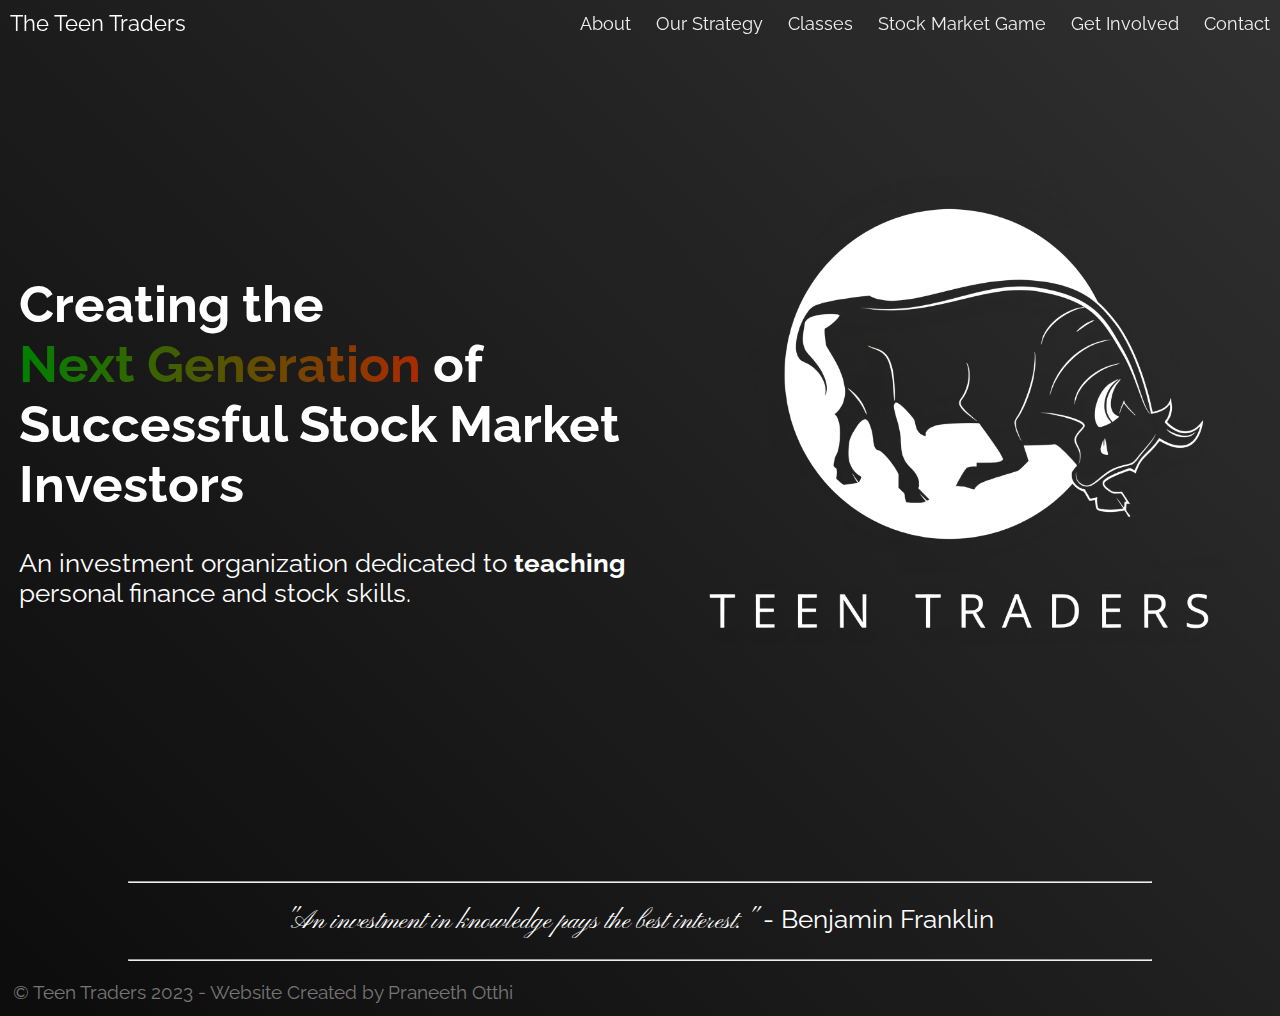
==== screw_this/index.html @ 45da1c67 "Changing some info" ====
<!DOCTYPE html>
<html lang="en">
  <head>
    <meta charset="UTF-8" />
    <meta name="viewport" content="width=device-width, initial-scale=1.0" />
    <title>The Teen Traders</title>
    <meta
      name="description"
      content="Nonprofit with free online business /
    personal finance classes | Inspiring future business leaders throughout
    Pittsburgh"
    />
    <link rel="icon" type="image/x-icon" href="./assets/favicon.ico" />

    <link rel="stylesheet" href="./styles.css" />
  </head>
  <body>
    <div class="nav">
      <input type="checkbox" id="nav-check" />
      <div class="nav-header">
        <div class="nav-title">The Teen Traders</div>
      </div>
      <div class="nav-btn">
        <label for="nav-check">
          <span></span>
          <span></span>
          <span></span>
        </label>
      </div>

      <div class="nav-links">
        <a href="#about" target="_blank">About</a>
        <a href="#strategy" target="_blank">Our Strategy</a>
        <a href="#classes" target="_blank">Classes</a>
        <a href="#game" target="_blank">Stock Market Game</a>
        <a href="#game" target="_blank">Get Involved</a>
        <a href="#contact" target="_blank">Contact</a>
      </div>
    </div>

    <div class="firstContainer twoWay">
      <div class="leftMessage">
        <h1 class="fadeInClass">
          Creating the
          <span>Next Generation</span>
          of Successful Stock Market Investors
        </h1>
        <p class="fadeInClass">
          An investment organization dedicated to
          <strong>teaching</strong> personal finance and stock skills.
        </p>
      </div>
      <img
        src="./assets/logo.png"
        alt="Teen Traders Logo"
        class="fadeInClass"
      />
    </div>

    <hr />

    <div class="quote">
      <div class="fadeInClass">
        <span
          >"An investment in knowledge pays the best interest. "</span
        >
        - Benjamin Franklin
      </div>
    </div>

    <hr />

    <footer>© Teen Traders 2023 - Website Created by Praneeth Otthi</footer>
  </body>
</html>
---- screw_this/styles.css ----
/* Raleway */
@import url("https://fonts.googleapis.com/css2?family=Raleway&display=swap");

/* Pinyon */
@import url("https://fonts.googleapis.com/css2?family=Pinyon+Script&display=swap");
* {
  box-sizing: border-box;
}

body {
  margin: 0px;
  font-family: "Raleway", sans-serif;

  height: 100vh;
  width: 100vw;

  overflow-y: auto;
  overflow-x: hidden;

  background: linear-gradient(45deg, #000000, #444444);
  background-size: 200% 200%;
  animation: 6s gradientShift linear infinite;
}

.nav {
  height: 50px;
  width: 100%;
  position: fixed;

  color: white;
}

.nav > .nav-header {
  display: inline;
}

.nav > .nav-header > .nav-title {
  display: inline-block;
  font-size: 22px;
  color: #fff;
  padding: 10px 10px 10px 10px;
}

.nav > .nav-btn {
  display: none;
}

.nav > .nav-links {
  display: inline;
  float: right;
  font-size: 18px;
}

.nav > .nav-links > a {
  display: inline-block;
  padding: 13px 10px 13px 10px;
  text-decoration: none;
  color: #efefef;
}

.nav > .nav-links > a:hover {
  background-color: rgba(0, 0, 0, 0.3);
}

.nav > #nav-check {
  display: none;
}

@media (max-width: 900px) {
  .nav > .nav-btn {
    display: inline-block;
    position: absolute;
    right: 0px;
    top: 0px;
  }
  .nav > .nav-btn > label {
    display: inline-block;
    width: 50px;
    height: 50px;
    padding: 13px;
  }
  .nav > .nav-btn > label:hover,
  .nav #nav-check:checked ~ .nav-btn > label {
    background-color: rgba(0, 0, 0, 0.3);
  }
  .nav > .nav-btn > label > span {
    display: block;
    width: 25px;
    height: 10px;
    border-top: 2px solid #eee;
  }
  .nav > .nav-links {
    position: absolute;
    display: block;
    width: 100%;
    background-color: #333;
    height: 0px;
    transition: all 0.3s ease-in;
    overflow-y: hidden;
    top: 50px;
    left: 0px;
  }
  .nav > .nav-links > a {
    display: block;
    width: 100%;
  }
  .nav > #nav-check:not(:checked) ~ .nav-links {
    height: 0px;
  }
  .nav > #nav-check:checked ~ .nav-links {
    height: calc(100vh - 50px);
    overflow-y: auto;
  }
}

/* ! Main Body Container Code */
.fadeInClass {
  animation: 1s fadeInBottom ease;
}
hr {
  width: 80%;
}

.firstContainer {
  height: 97%;
  width: 100%;

  /* background: linear-gradient(45deg, #000000, #444444);
  background-size: 200% 200%;
  animation: 6s gradientShift linear infinite; */

  color: white;
}
.twoWay {
  display: flex;
  justify-content: center;
  align-items: center;
  flex-direction: row;
  text-align: left;
}

.twoWay h1 {
  font-size: 4vw;
  padding-left: 3%;
}
.twoWay h1 span {
  background: linear-gradient(to right, green, red);
  -webkit-background-clip: text;
  background-clip: text;
  -webkit-text-fill-color: transparent;
  animation: gradientShift 5s ease infinite; /* Adjust the duration as needed */
  white-space: nowrap;
  background-size: 150% 150%;
}

.twoWay p {
  font-size: 2vw;
  padding-left: 3%;
}

.twoWay img {
  width: 50%;
  height: 50vw;
}

@media (max-width: 650px) {
  .twoWay {
    flex-direction: column; /* Stack divs vertically */
    text-align: center; /* Center the content */

    padding-top: 15vh;
  }

  .twoWay .leftMessage,
  .twoWay img {
    width: 100%; /* Make both divs take up full width when stacked */
    height: 100vw;
  }
}

.quote {
  color: white;

  width: 100%;
  text-align: center;

  font-size: 2vw;

  padding: 1%;

  /* background: linear-gradient(45deg, #000000, #444444);
  background-size: 200% 200%;
  animation: 6s gradientShift linear infinite; */
}
.quote span {
  font-family: "Pinyon Script", cursive;
}

@keyframes gradientShift {
  0% {
    background-position: 0% 50%;
  }
  50% {
    background-position: 100% 50%;
  }
  100% {
    background-position: 0% 50%;
  }
}

@keyframes fadeInBottom {
  from {
    opacity: 0;
    transform: translateY(5vh);
  }
  to {
    opacity: 1;
  }
}

footer {
  color: #777777;
  width: 100%;
  padding-left: 3vw;
  font-size: 1.2rem;

  /* background: linear-gradient(45deg, #000000, #444444);
  background-size: 200% 200%;
  animation: 6s gradientShift linear infinite; */

  padding: 1%;
}
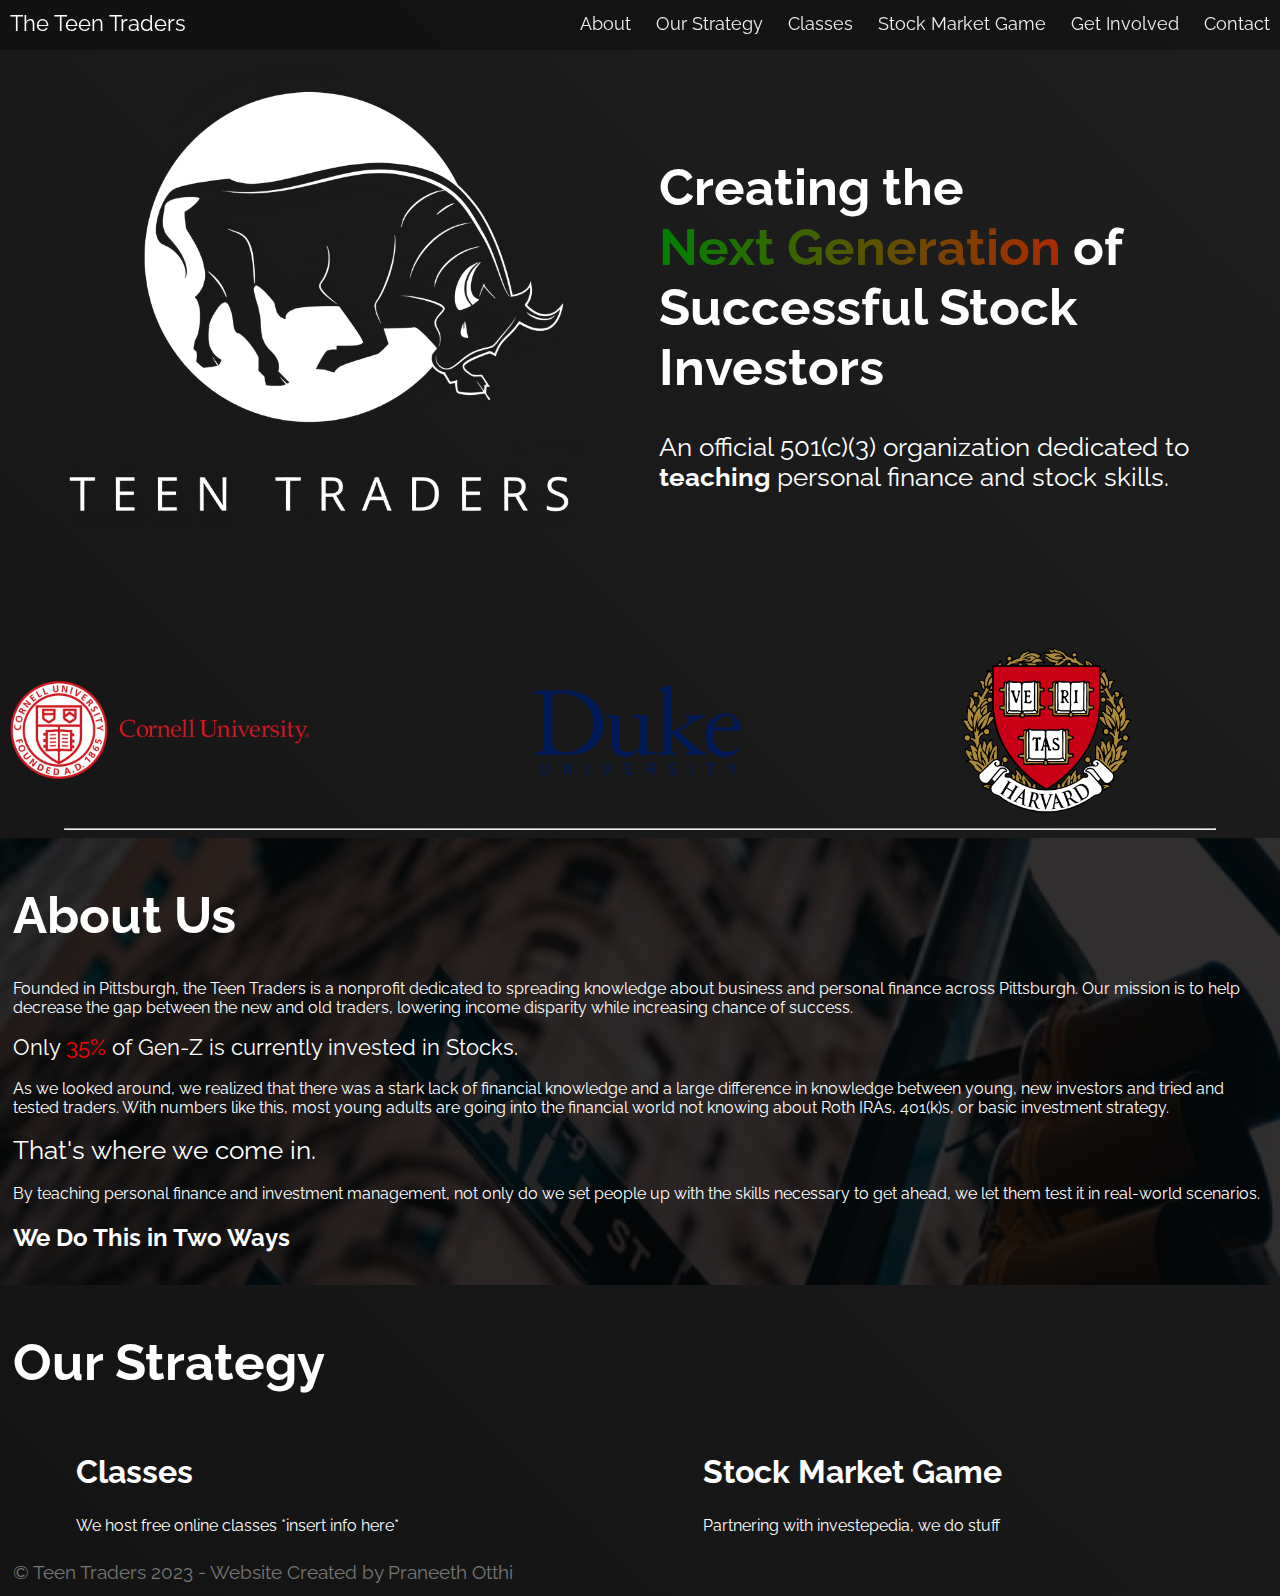
==== commit f311f5c7: "finished slider" ====
--- a/screw_this/index.html
+++ b/screw_this/index.html
@@ -8,7 +8,7 @@
       name="description"
       content="Nonprofit with free online business /
     personal finance classes | Inspiring future business leaders throughout
-    Pittsburgh"
+    Pittbsurgh"
     />
     <link rel="icon" type="image/x-icon" href="./assets/favicon.ico" />
 
@@ -29,47 +29,107 @@
       </div>
 
       <div class="nav-links">
-        <a href="#about" target="_blank">About</a>
-        <a href="#strategy" target="_blank">Our Strategy</a>
-        <a href="#classes" target="_blank">Classes</a>
-        <a href="#game" target="_blank">Stock Market Game</a>
-        <a href="#game" target="_blank">Get Involved</a>
-        <a href="#contact" target="_blank">Contact</a>
+        <a href="#about">About</a>
+        <a href="#strategy">Our Strategy</a>
+        <a href="#classes">Classes</a>
+        <a href="#game">Stock Market Game</a>
+        <a href="#involved">Get Involved</a>
+        <a href="#contact">Contact</a>
       </div>
     </div>
 
     <div class="firstContainer twoWay">
-      <div class="leftMessage">
-        <h1 class="fadeInClass">
-          Creating the
-          <span>Next Generation</span>
-          of Successful Stock Market Investors
-        </h1>
-        <p class="fadeInClass">
-          An investment organization dedicated to
-          <strong>teaching</strong> personal finance and stock skills.
-        </p>
-      </div>
       <img
         src="./assets/logo.png"
         alt="Teen Traders Logo"
         class="fadeInClass"
       />
+      <div class="leftMessage">
+        <h1 class="fadeInClass">
+          Creating the
+          <span>Next Generation</span>
+          of Successful Stock Investors
+        </h1>
+        <p class="fadeInClass">
+          An official 501(c)(3) organization dedicated to
+          <strong>teaching</strong> personal finance and stock skills.
+        </p>
+      </div>
     </div>
 
-    <hr />
 
-    <div class="quote">
-      <div class="fadeInClass">
-        <span
-          >"An investment in knowledge pays the best interest. "</span
-        >
-        - Benjamin Franklin
+
+    <div class="slider">
+      <div class="slide-track">
+        <div class="slide">
+          <img src="assets/colleges/cornell.png" alt=""/>
+        </div>
+        <div class="slide">
+          <img src="assets/colleges/duke.png" alt=""/>
+        </div>
+        <div class="slide">
+          <img src="assets/colleges/harvard.png" alt=""/>
+        </div>
+        <div class="slide">
+          <img src="assets/colleges/mich.webp" alt=""/>
+        </div>
+        <div class="slide">
+          <img src="assets/colleges/NYU.png" alt=""/>
+        </div>
+        <div class="slide">
+          <img src="assets/colleges/upenn.png" alt=""/>
+        </div>
       </div>
     </div>
 
     <hr />
 
+    <div id="about" class="container">
+      <h1>About Us</h1>
+
+      Founded in Pittsburgh, the Teen Traders is a nonprofit dedicated to
+      spreading knowledge about business and personal finance across Pittsburgh.
+      Our mission is to help decrease the gap between the new and old traders,
+      lowering income disparity while increasing chance of success. <br />
+      <div style="height: 2vh"></div>
+      <span style="font-size: 1.7vw"
+        >Only <span style="color: red">35%</span> of Gen-Z is currently invested
+        in Stocks.
+      </span>
+      <div></div>
+      <br />
+      As we looked around, we realized that there was a stark lack of financial
+      knowledge and a large difference in knowledge between young, new investors
+      and tried and tested traders. With numbers like this, most young adults
+      are going into the financial world not knowing about Roth IRAs, 401(k)s,
+      or basic investment strategy.<br />
+      <div style="height: 2vh"></div>
+      <span style="font-size: 2vw">That's where we come in.</span>
+      <div></div>
+      <br />
+      By teaching personal finance and investment management, not only do we set
+      people up with the skills necessary to get ahead, we let them test it in
+      real-world scenarios.
+
+      <h2>We Do This in Two Ways</h1>
+    </div>
+    <div id="strategy" class="container">
+      <h1>Our Strategy</h1>
+      <div class="twoWay">
+        <div class="smallBox" id="classes">
+          <h2>Classes</h2>  
+          We host free online classes *insert info here*
+          <div>
+            
+          </div>
+        </div>
+        <div class="smallBox" id="game">
+          <h2>Stock Market Game</h2>
+          Partnering with investepedia, we do stuff
+        </div>
+      </div>
+    </div>
+
     <footer>© Teen Traders 2023 - Website Created by Praneeth Otthi</footer>
   </body>
 </html>
--- a/screw_this/styles.css
+++ b/screw_this/styles.css
@@ -5,6 +5,13 @@
 @import url("https://fonts.googleapis.com/css2?family=Pinyon+Script&display=swap");
 * {
   box-sizing: border-box;
+  overflow-anchor: none;
+
+  scroll-padding: 7vh;
+}
+
+html {
+  scroll-behavior: smooth;
 }
 
 body {
@@ -17,9 +24,15 @@
   overflow-y: auto;
   overflow-x: hidden;
 
-  background: linear-gradient(45deg, #000000, #444444);
-  background-size: 200% 200%;
-  animation: 6s gradientShift linear infinite;
+  background: linear-gradient(45deg, #080808, #333333);
+  background-size: 500% 500%;
+  animation: 15s gradientShift linear infinite;
+
+  display: flex;
+  flex-direction: column;
+  align-items: center;
+
+  background-color: black;
 }
 
 .nav {
@@ -28,6 +41,8 @@
   position: fixed;
 
   color: white;
+
+  background-color: rgba(0, 0, 0, 0.3);
 }
 
 .nav > .nav-header {
@@ -118,11 +133,11 @@
   animation: 1s fadeInBottom ease;
 }
 hr {
-  width: 80%;
+  width: 90%;
 }
 
 .firstContainer {
-  height: 97%;
+  height: 97% !important;
   width: 100%;
 
   /* background: linear-gradient(45deg, #000000, #444444);
@@ -133,17 +148,17 @@
 }
 .twoWay {
   display: flex;
-  justify-content: center;
+  justify-content: space-between;
   align-items: center;
   flex-direction: row;
   text-align: left;
 }
 
-.twoWay h1 {
+.firstContainer h1 {
   font-size: 4vw;
   padding-left: 3%;
 }
-.twoWay h1 span {
+.firstContainer h1 span {
   background: linear-gradient(to right, green, red);
   -webkit-background-clip: text;
   background-clip: text;
@@ -153,80 +168,144 @@
   background-size: 150% 150%;
 }
 
-.twoWay p {
+.firstContainer p {
   font-size: 2vw;
   padding-left: 3%;
 }
 
-.twoWay img {
+.firstContainer img {
   width: 50%;
   height: 50vw;
+}
+
+@media (max-width: 650px) {
+  .firstContainer {
+    padding-top: 10vh;
+  }
+
+  .firstContainer .leftMessage,
+  .firstContainer img {
+    width: 100%; /* Make both divs take up full width when stacked */
+  }
+}
+
+/* Slider Code */
+.slider {
+  width: 100%;
+  white-space: nowrap;
+}
+
+.slide-track {
+  width: 200vw;
+  display: flex;
+  flex-direction: row;
+  justify-content: space-between;
+  animation: scroll 40s linear infinite; /* Adjust the duration as needed */
+}
+
+.slide {
+  display: flex;
+  justify-content: center;
+  align-items: center;
+
+  width: auto;
+}
+.slide img {
+  height: 20vh;
+}
+
+@keyframes scroll {
+  0% {
+    transform: translateX(50%);
+  }
+  100% {
+    transform: translateX(-100%); /* Adjust slide width as needed */
+  }
+}
+
+.container {
+  display: flex;
+  width: 100%;
+
+  flex-direction: column;
+  color: white;
+
+  border-radius: 1rem;
+
+  padding: 1%;
+}
+
+#about {
+  background-image: linear-gradient(rgba(0, 0, 0, 0.8), rgba(0, 0, 0, 0.8)),
+    url("./assets/pittsburgh.png");
+
+  background-size: cover;
+
+  width: 100%;
+  border-radius: 0;
+
+  font-size: 1rem;
+  white-space: normal;
+  /* font-size: 1.3vw; */
+}
+
+.container h1 {
+  font-size: 4vw;
+}
+
+#strategy .twoWay {
+  justify-content: space-around;
+
+  width: 100%;
+}
+.smallBox h2 {
+  font-size: 2rem;
+  text-align: left;
+}
+.smallBox {
+  width: 40%;
+  margin: 0;
+  padding: 0;
+}
+
+@keyframes gradientShift {
+  0% {
+    background-position: 0% 50%;
+  }
+  50% {
+    background-position: 100% 50%;
+  }
+  100% {
+    background-position: 0% 50%;
+  }
+}
+
+@keyframes fadeInBottom {
+  from {
+    opacity: 0;
+    transform: translateY(10%);
+  }
+  to {
+    opacity: 1;
+  }
 }
 
 @media (max-width: 650px) {
   .twoWay {
     flex-direction: column; /* Stack divs vertically */
     text-align: center; /* Center the content */
-
-    padding-top: 15vh;
-  }
-
-  .twoWay .leftMessage,
-  .twoWay img {
-    width: 100%; /* Make both divs take up full width when stacked */
-    height: 100vw;
-  }
-}
-
-.quote {
-  color: white;
-
-  width: 100%;
-  text-align: center;
-
-  font-size: 2vw;
-
-  padding: 1%;
+  }
+}
+
+footer {
+  color: #777777;
+  width: 100%;
+  padding-left: 3vw;
+  font-size: 1.2rem;
 
   /* background: linear-gradient(45deg, #000000, #444444);
   background-size: 200% 200%;
   animation: 6s gradientShift linear infinite; */
-}
-.quote span {
-  font-family: "Pinyon Script", cursive;
-}
-
-@keyframes gradientShift {
-  0% {
-    background-position: 0% 50%;
-  }
-  50% {
-    background-position: 100% 50%;
-  }
-  100% {
-    background-position: 0% 50%;
-  }
-}
-
-@keyframes fadeInBottom {
-  from {
-    opacity: 0;
-    transform: translateY(5vh);
-  }
-  to {
-    opacity: 1;
-  }
-}
-
-footer {
-  color: #777777;
-  width: 100%;
-  padding-left: 3vw;
-  font-size: 1.2rem;
-
-  /* background: linear-gradient(45deg, #000000, #444444);
-  background-size: 200% 200%;
-  animation: 6s gradientShift linear infinite; */
 
   padding: 1%;
 }
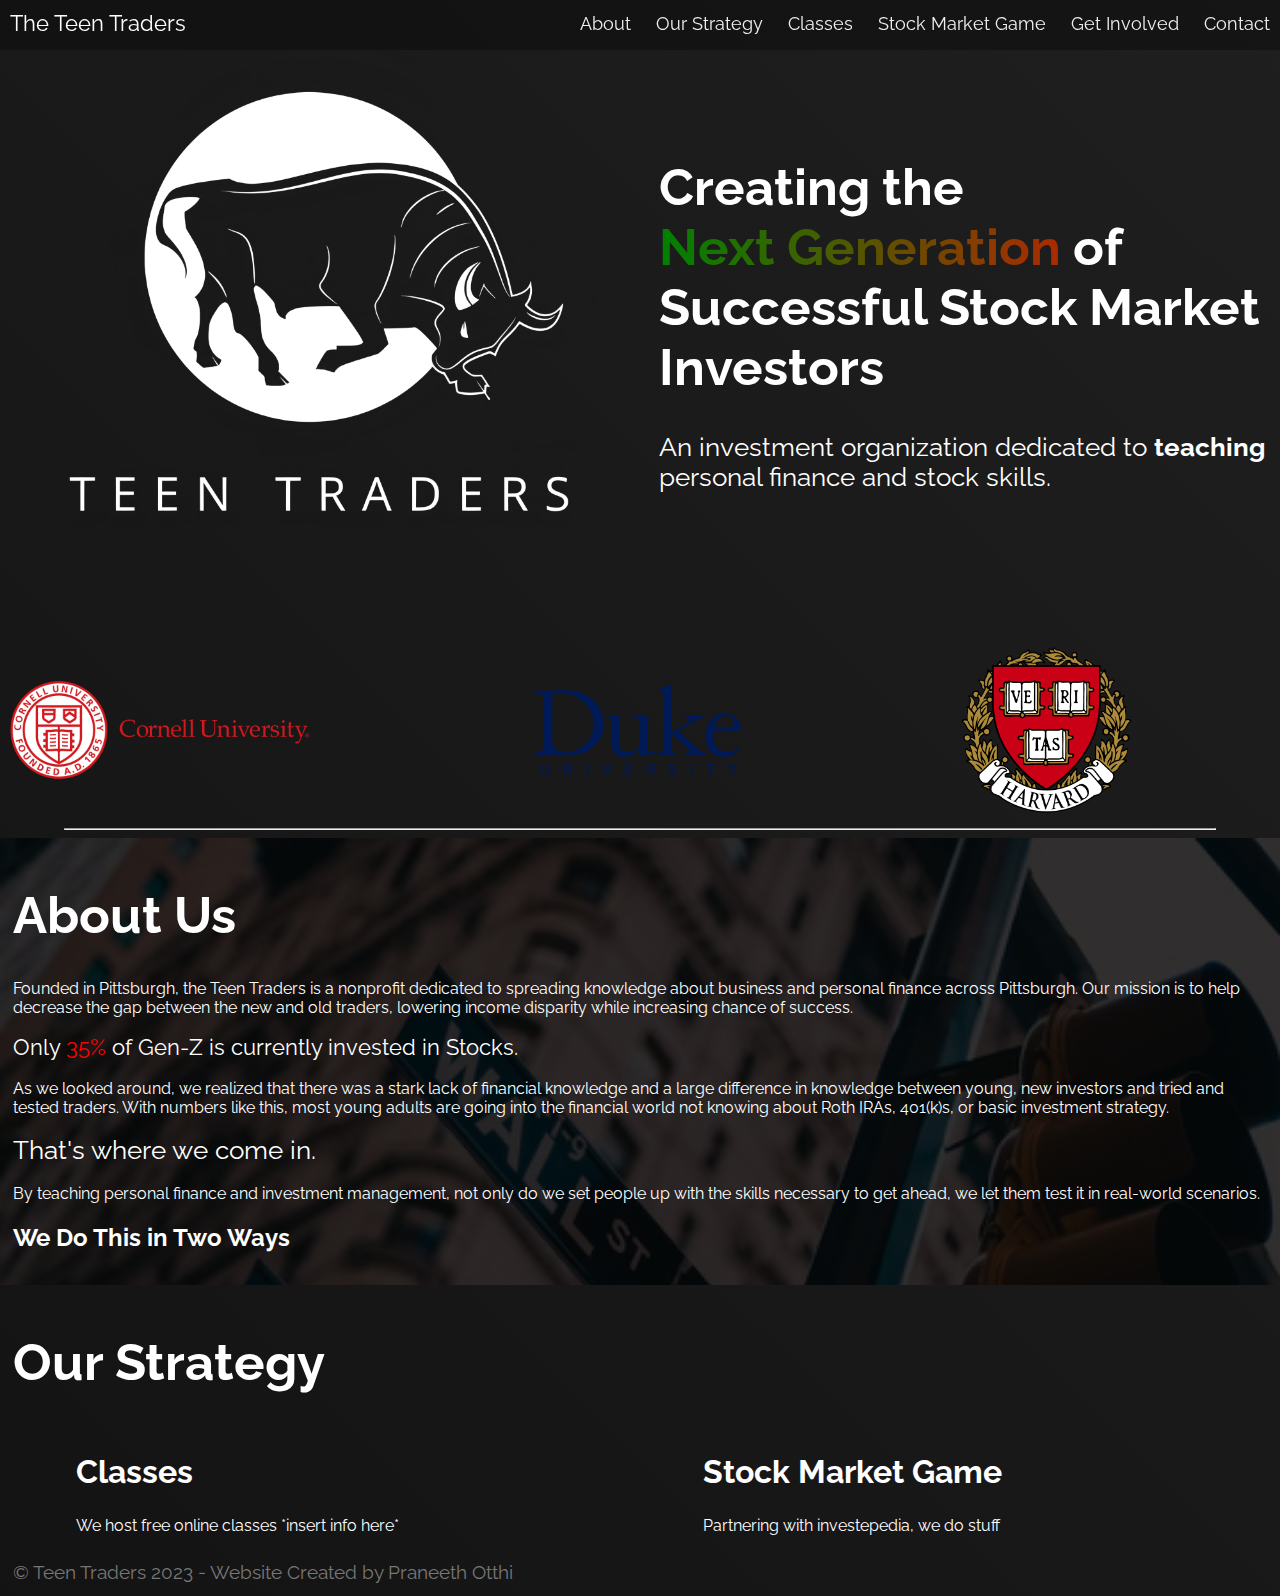
==== commit e5237d59: "Merge branch 'main' of https://github.com/PraneethO/teen_traders" ====
--- a/screw_this/index.html
+++ b/screw_this/index.html
@@ -8,7 +8,7 @@
       name="description"
       content="Nonprofit with free online business /
     personal finance classes | Inspiring future business leaders throughout
-    Pittbsurgh"
+    Pittsburgh"
     />
     <link rel="icon" type="image/x-icon" href="./assets/favicon.ico" />
 
@@ -48,10 +48,10 @@
         <h1 class="fadeInClass">
           Creating the
           <span>Next Generation</span>
-          of Successful Stock Investors
+          of Successful Stock Market Investors
         </h1>
         <p class="fadeInClass">
-          An official 501(c)(3) organization dedicated to
+          An investment organization dedicated to
           <strong>teaching</strong> personal finance and stock skills.
         </p>
       </div>
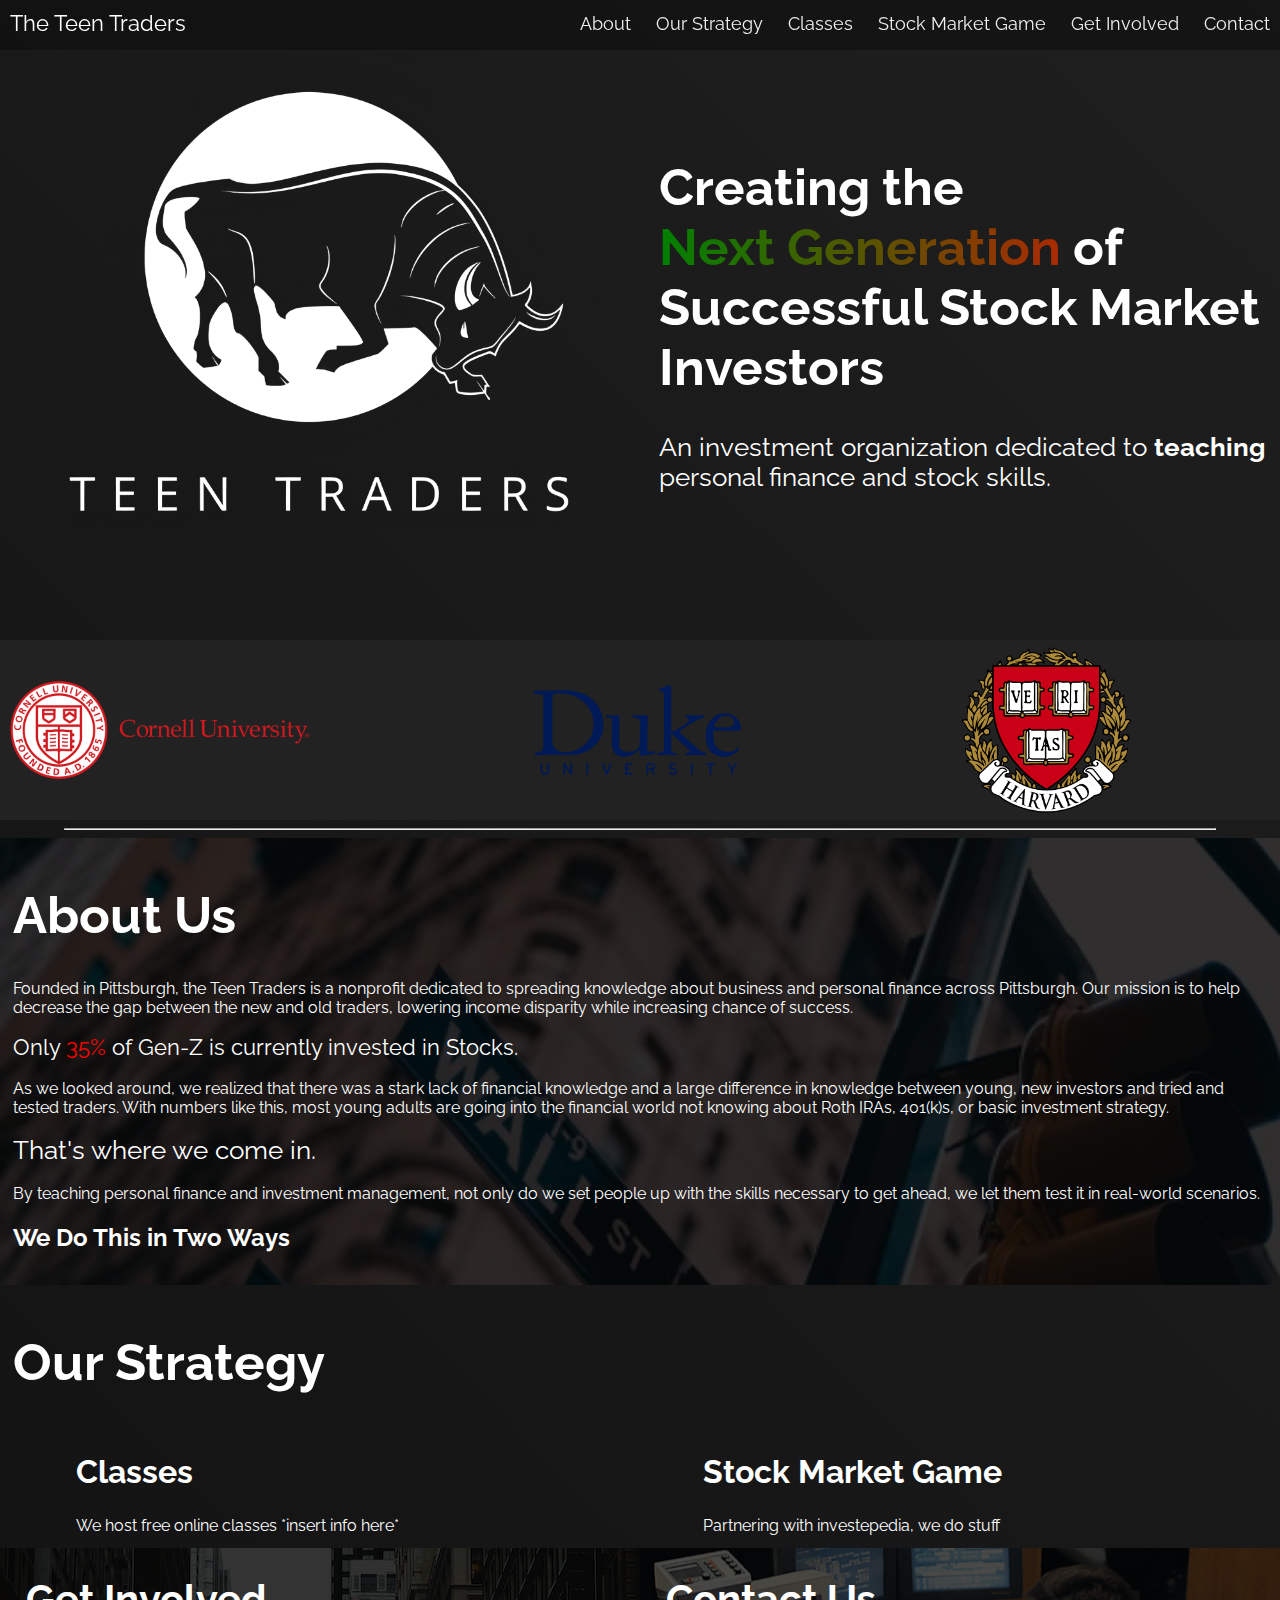
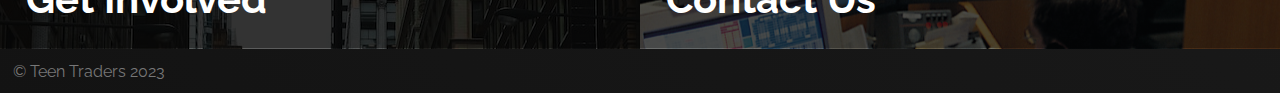
==== commit e3e44224: "finished" ====
--- a/screw_this/index.html
+++ b/screw_this/index.html
@@ -113,6 +113,7 @@
 
       <h2>We Do This in Two Ways</h1>
     </div>
+
     <div id="strategy" class="container">
       <h1>Our Strategy</h1>
       <div class="twoWay">
@@ -130,6 +131,15 @@
       </div>
     </div>
 
-    <footer>© Teen Traders 2023 - Website Created by Praneeth Otthi</footer>
+    <div class="twoWay largerContainer">
+      <div id="involved">
+        <h1>Get Involved</h1>
+      </div>
+      <div id="contact">
+        <h1>Contact Us</h1>
+      </div>
+    </div>
+
+    <footer>© Teen Traders 2023</footer>
   </body>
 </html>
--- a/screw_this/styles.css
+++ b/screw_this/styles.css
@@ -186,6 +186,7 @@
   .firstContainer .leftMessage,
   .firstContainer img {
     width: 100%; /* Make both divs take up full width when stacked */
+    height: 100vw;
   }
 }
 
@@ -193,6 +194,8 @@
 .slider {
   width: 100%;
   white-space: nowrap;
+
+  background-color: #222222;
 }
 
 .slide-track {
@@ -268,6 +271,52 @@
   padding: 0;
 }
 
+@media (max-width: 650px) {
+  .smallBox {
+    width: 100%;
+  }
+}
+
+.largerContainer {
+  width: 100%;
+  justify-content: space-around;
+  color: white;
+}
+
+#involved {
+  width: 50%;
+  background-image: linear-gradient(rgba(0, 0, 0, 0.8), rgba(0, 0, 0, 0.8)),
+    url("./assets/wall_street.jpeg");
+  background-position: center;
+
+  padding-left: 2%;
+}
+#involved h1 {
+  font-size: 2.5rem;
+}
+
+#contact {
+  width: 50%;
+  background-image: linear-gradient(rgba(0, 0, 0, 0.7), rgba(0, 0, 0, 0.7)),
+    url("./assets/floor.png");
+  background-position: center;
+
+  padding-left: 2%;
+}
+#contact h1 {
+  font-size: 2.5rem;
+}
+
+@media (max-width: 650px) {
+  #involved {
+    width: 100%;
+  }
+
+  #contact {
+    width: 100%;
+  }
+}
+
 @keyframes gradientShift {
   0% {
     background-position: 0% 50%;
@@ -301,7 +350,7 @@
   color: #777777;
   width: 100%;
   padding-left: 3vw;
-  font-size: 1.2rem;
+  font-size: 1rem;
 
   /* background: linear-gradient(45deg, #000000, #444444);
   background-size: 200% 200%;
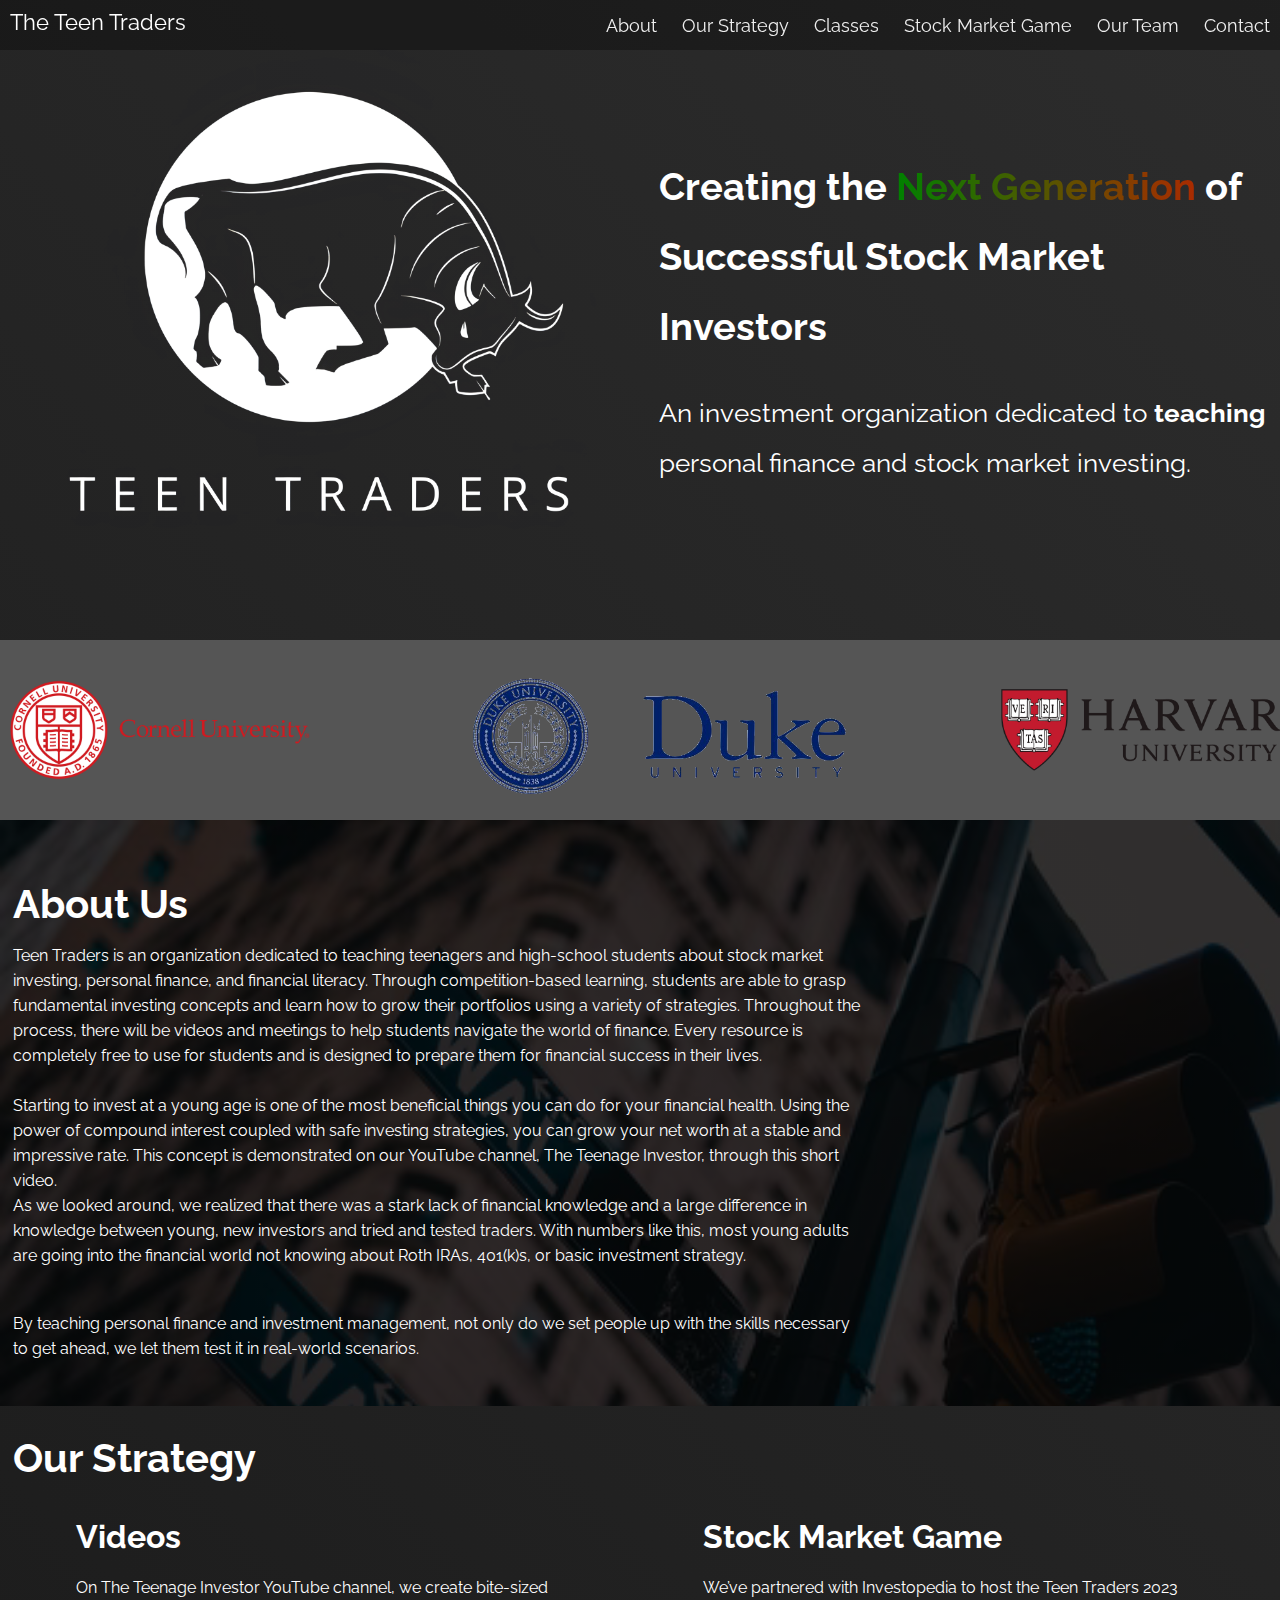
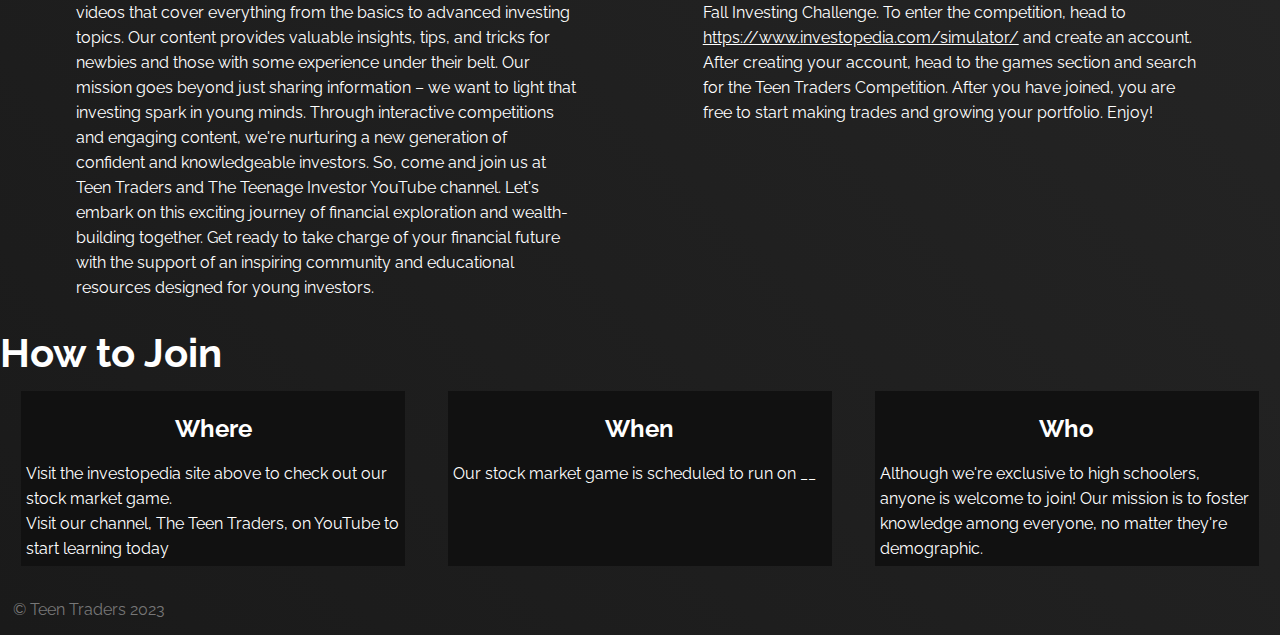
==== commit c7ac2cd9: "made things look cleaner" ====
--- a/screw_this/index.html
+++ b/screw_this/index.html
@@ -10,7 +10,7 @@
     personal finance classes | Inspiring future business leaders throughout
     Pittsburgh"
     />
-    <link rel="icon" type="image/x-icon" href="./assets/favicon.ico" />
+    <link rel="icon" type="image/x-icon" href="./assets/favicon.ico?v=2" />
 
     <link rel="stylesheet" href="./styles.css" />
   </head>
@@ -18,7 +18,7 @@
     <div class="nav">
       <input type="checkbox" id="nav-check" />
       <div class="nav-header">
-        <div class="nav-title">The Teen Traders</div>
+        <a href="./" class="nav-title">The Teen Traders</a>
       </div>
       <div class="nav-btn">
         <label for="nav-check">
@@ -33,7 +33,7 @@
         <a href="#strategy">Our Strategy</a>
         <a href="#classes">Classes</a>
         <a href="#game">Stock Market Game</a>
-        <a href="#involved">Get Involved</a>
+        <a href="#team">Our Team</a>
         <a href="#contact">Contact</a>
       </div>
     </div>
@@ -42,104 +42,186 @@
       <img
         src="./assets/logo.png"
         alt="Teen Traders Logo"
-        class="fadeInClass"
+        class="fadeInClassAnimationTitle"
       />
       <div class="leftMessage">
-        <h1 class="fadeInClass">
+        <h1 class="fadeInClassAnimationTitle">
           Creating the
           <span>Next Generation</span>
           of Successful Stock Market Investors
         </h1>
-        <p class="fadeInClass">
+        <p class="fadeInClassAnimationTitle">
           An investment organization dedicated to
-          <strong>teaching</strong> personal finance and stock skills.
+          <strong>teaching</strong> personal finance and stock market investing.
         </p>
       </div>
     </div>
-
-
 
     <div class="slider">
       <div class="slide-track">
         <div class="slide">
-          <img src="assets/colleges/cornell.png" alt=""/>
-        </div>
-        <div class="slide">
-          <img src="assets/colleges/duke.png" alt=""/>
-        </div>
-        <div class="slide">
-          <img src="assets/colleges/harvard.png" alt=""/>
-        </div>
-        <div class="slide">
-          <img src="assets/colleges/mich.webp" alt=""/>
-        </div>
-        <div class="slide">
-          <img src="assets/colleges/NYU.png" alt=""/>
-        </div>
-        <div class="slide">
-          <img src="assets/colleges/upenn.png" alt=""/>
-        </div>
-      </div>
-    </div>
-
-    <hr />
-
-    <div id="about" class="container">
-      <h1>About Us</h1>
-
-      Founded in Pittsburgh, the Teen Traders is a nonprofit dedicated to
-      spreading knowledge about business and personal finance across Pittsburgh.
-      Our mission is to help decrease the gap between the new and old traders,
-      lowering income disparity while increasing chance of success. <br />
-      <div style="height: 2vh"></div>
-      <span style="font-size: 1.7vw"
-        >Only <span style="color: red">35%</span> of Gen-Z is currently invested
-        in Stocks.
-      </span>
-      <div></div>
-      <br />
-      As we looked around, we realized that there was a stark lack of financial
-      knowledge and a large difference in knowledge between young, new investors
-      and tried and tested traders. With numbers like this, most young adults
-      are going into the financial world not knowing about Roth IRAs, 401(k)s,
-      or basic investment strategy.<br />
-      <div style="height: 2vh"></div>
-      <span style="font-size: 2vw">That's where we come in.</span>
-      <div></div>
-      <br />
-      By teaching personal finance and investment management, not only do we set
-      people up with the skills necessary to get ahead, we let them test it in
-      real-world scenarios.
-
-      <h2>We Do This in Two Ways</h1>
+          <img src="assets/colleges/cornell.png" alt="" />
+        </div>
+        <div class="slide">
+          <img src="assets/colleges/duke.png" alt="" />
+        </div>
+        <div class="slide">
+          <img src="assets/colleges/harvard.png" alt="" />
+        </div>
+        <div class="slide">
+          <img src="assets/colleges/mich.webp" alt="" />
+        </div>
+        <div class="slide">
+          <img src="assets/colleges/NYU.png" alt="" />
+        </div>
+        <div class="slide">
+          <img src="assets/colleges/upenn.png" alt="" />
+        </div>
+      </div>
+    </div>
+
+    <div id="about" class="container fadeInBottom">
+      <div class="twoWay">
+        <div class="insideInfo">
+          <h1>About Us</h1>
+          Teen Traders is an organization dedicated to teaching teenagers and
+          high-school students about stock market investing, personal finance,
+          and financial literacy. Through competition-based learning, students
+          are able to grasp fundamental investing concepts and learn how to grow
+          their portfolios using a variety of strategies. Throughout the
+          process, there will be videos and meetings to help students navigate
+          the world of finance. Every resource is completely free to use for
+          students and is designed to prepare them for financial success in
+          their lives.
+          <br />
+          <br />
+          Starting to invest at a young age is one of the most beneficial things
+          you can do for your financial health. Using the power of compound
+          interest coupled with safe investing strategies, you can grow your net
+          worth at a stable and impressive rate. This concept is demonstrated on
+          our YouTube channel, The Teenage Investor, through this short video.
+          <br />
+          As we looked around, we realized that there was a stark lack of
+          financial knowledge and a large difference in knowledge between young,
+          new investors and tried and tested traders. With numbers like this,
+          most young adults are going into the financial world not knowing about
+          Roth IRAs, 401(k)s, or basic investment strategy.<br />
+          <div style="height: 2vh"></div>
+          <br />
+          By teaching personal finance and investment management, not only do we
+          set people up with the skills necessary to get ahead, we let them test
+          it in real-world scenarios.
+        </div>
+        <iframe
+          id="tallVideo"
+          width="315"
+          height="560"
+          src="https://www.youtube.com/embed/1VMsihJTnyk?si=u818YRK26-fA6SD6?autoplay=1&mute=1&controls=0"
+          title="YouTube video player"
+          frameborder="0"
+        ></iframe>
+        <iframe
+          id="wideVideo"
+          src="https://www.youtube.com/embed/ikkj_j7Jdpc?si=n7umOf0RQtgcQXvH?autoplay=1&mute=1&controls=0"
+          title="YouTube video player"
+          frameborder="0"
+        ></iframe>
+      </div>
     </div>
 
     <div id="strategy" class="container">
       <h1>Our Strategy</h1>
       <div class="twoWay">
-        <div class="smallBox" id="classes">
-          <h2>Classes</h2>  
-          We host free online classes *insert info here*
+        <div class="smallBox" id="classes" class="fadeInBottom">
+          <h2>Videos</h2>
+          On The Teenage Investor YouTube channel, we create bite-sized videos
+          that cover everything from the basics to advanced investing topics.
+          Our content provides valuable insights, tips, and tricks for newbies
+          and those with some experience under their belt. Our mission goes
+          beyond just sharing information – we want to light that investing
+          spark in young minds. Through interactive competitions and engaging
+          content, we're nurturing a new generation of confident and
+          knowledgeable investors. So, come and join us at Teen Traders and The
+          Teenage Investor YouTube channel. Let's embark on this exciting
+          journey of financial exploration and wealth-building together. Get
+          ready to take charge of your financial future with the support of an
+          inspiring community and educational resources designed for young
+          investors.
+          <div></div>
+        </div>
+        <div class="smallBox" id="game" class="fadeInBottom">
+          <h2>Stock Market Game</h2>
+          We’ve partnered with Investopedia to host the Teen Traders 2023 Fall
+          Investing Challenge. To enter the competition, head to
+          <a href="https://www.investopedia.com/simulator/" style="color: white"
+            >https://www.investopedia.com/simulator/</a
+          >
+          and create an account. After creating your account, head to the games
+          section and search for the Teen Traders Competition. After you have
+          joined, you are free to start making trades and growing your
+          portfolio. Enjoy!
+        </div>
+      </div>
+    </div>
+
+    <div id="actionItems">
+      <h1>How to Join</h1>
+      <div class="threeWayTop">
+        <div class="miniItem where">
+          <h2>Where</h2>
           <div>
-            
+            Visit the investopedia site above to check out our stock market
+            game.<br />
+            Visit our channel, The Teen Traders, on YouTube to start learning
+            today
           </div>
         </div>
-        <div class="smallBox" id="game">
-          <h2>Stock Market Game</h2>
-          Partnering with investepedia, we do stuff
+        <div class="miniItem when">
+          <h2>When</h2>
+          <div>Our stock market game is scheduled to run on __</div>
+        </div>
+        <div class="miniItem who">
+          <h2>Who</h2>
+          <div>
+            Although we're exclusive to high schoolers, anyone is welcome to
+            join! Our mission is to foster knowledge among everyone, no matter
+            they're demographic.
+          </div>
+        </div>
+      </div>
+    </div>
+
+    <div id="team" class="fadeInClass">
+      <h1>Meet Our Team</h1>
+      <div class="threeWay">
+        <div class="personContainer">
+          <img src="./assets/founders/nilay.png" />
+          <h2>Nilay Mishra</h2>
+          <h3>CEO</h3>
+        </div>
+        <div class="personContainer">
+          <img src="./assets/founders/nilay.png" />
+          <h2>Tanay Mishra</h2>
+          <h3>COO</h3>
+        </div>
+        <div class="personContainer">
+          <img src="./assets/founders/nilay.png" />
+          <h2>Praneeth Otthi</h2>
+          <h3>CTO</h3>
         </div>
       </div>
     </div>
 
     <div class="twoWay largerContainer">
-      <div id="involved">
-        <h1>Get Involved</h1>
-      </div>
-      <div id="contact">
+      <div id="sponsor" class="fadeInClass">
+        <h1>Interested in Sponsoring?</h1>
+      </div>
+      <div id="contact" class="fadeInClass">
         <h1>Contact Us</h1>
       </div>
     </div>
 
     <footer>© Teen Traders 2023</footer>
   </body>
+  <script src="./script.js"></script>
 </html>
--- a/screw_this/styles.css
+++ b/screw_this/styles.css
@@ -5,9 +5,12 @@
 @import url("https://fonts.googleapis.com/css2?family=Pinyon+Script&display=swap");
 * {
   box-sizing: border-box;
+
+  scroll-padding: 7vh;
+
   overflow-anchor: none;
 
-  scroll-padding: 7vh;
+  line-height: 25px;
 }
 
 html {
@@ -21,13 +24,12 @@
   height: 100vh;
   width: 100vw;
 
-  overflow-y: auto;
+  overflow-y: scroll;
   overflow-x: hidden;
 
-  background: linear-gradient(45deg, #080808, #333333);
-  background-size: 500% 500%;
-  animation: 15s gradientShift linear infinite;
-
+  background: linear-gradient(45deg, #000000, #333333);
+  background-size: 200% 800%;
+  animation: 10s gradientShift linear infinite;
   display: flex;
   flex-direction: column;
   align-items: center;
@@ -54,6 +56,8 @@
   font-size: 22px;
   color: #fff;
   padding: 10px 10px 10px 10px;
+
+  text-decoration: none;
 }
 
 .nav > .nav-btn {
@@ -130,14 +134,22 @@
 
 /* ! Main Body Container Code */
 .fadeInClass {
-  animation: 1s fadeInBottom ease;
+  display: none;
+}
+
+.fadeInClassAnimationTitle {
+  animation: 1s fadeInBottomLess ease;
+}
+
+.fadeInClassAnimation {
+  animation: 2s fadeInBottom ease;
+  display: inline-block;
 }
 hr {
   width: 90%;
 }
 
 .firstContainer {
-  height: 97% !important;
   width: 100%;
 
   /* background: linear-gradient(45deg, #000000, #444444);
@@ -155,8 +167,10 @@
 }
 
 .firstContainer h1 {
-  font-size: 4vw;
+  font-size: 3vw;
   padding-left: 3%;
+
+  line-height: 70px;
 }
 .firstContainer h1 span {
   background: linear-gradient(to right, green, red);
@@ -171,6 +185,8 @@
 .firstContainer p {
   font-size: 2vw;
   padding-left: 3%;
+
+  line-height: 50px;
 }
 
 .firstContainer img {
@@ -178,9 +194,10 @@
   height: 50vw;
 }
 
-@media (max-width: 650px) {
+@media (max-width: 900px) {
   .firstContainer {
     padding-top: 10vh;
+    height: 130vh;
   }
 
   .firstContainer .leftMessage,
@@ -195,7 +212,7 @@
   width: 100%;
   white-space: nowrap;
 
-  background-color: #222222;
+  background-color: #555555;
 }
 
 .slide-track {
@@ -229,6 +246,7 @@
 .container {
   display: flex;
   width: 100%;
+  height: auto;
 
   flex-direction: column;
   color: white;
@@ -249,11 +267,14 @@
 
   font-size: 1rem;
   white-space: normal;
+
   /* font-size: 1.3vw; */
 }
 
 .container h1 {
-  font-size: 4vw;
+  font-size: 2rem;
+
+  background: transparent;
 }
 
 #strategy .twoWay {
@@ -269,9 +290,18 @@
   width: 40%;
   margin: 0;
   padding: 0;
-}
-
-@media (max-width: 650px) {
+  height: 100%;
+}
+
+#strategy h1 {
+  font-size: 2.5rem;
+}
+
+.insideInfo h1 {
+  font-size: 2.5rem;
+}
+
+@media (max-width: 900px) {
   .smallBox {
     width: 100%;
   }
@@ -283,20 +313,61 @@
   color: white;
 }
 
-#involved {
-  width: 50%;
+#team {
+  width: 100%;
+  height: 100%;
+
+  color: white;
+
   background-image: linear-gradient(rgba(0, 0, 0, 0.8), rgba(0, 0, 0, 0.8)),
     url("./assets/wall_street.jpeg");
   background-position: center;
 
   padding-left: 2%;
 }
-#involved h1 {
+#team h1 {
   font-size: 2.5rem;
+}
+
+.threeWay {
+  display: flex;
+  flex-direction: row;
+  width: 100%;
+  justify-content: space-around;
+}
+
+.personContainer {
+  width: 30%;
+
+  display: flex;
+  flex-direction: column;
+  align-items: center;
+}
+
+.personContainer img {
+  max-width: 30%;
+}
+
+@media (max-width: 900px) {
+  .threeWay {
+    flex-direction: column;
+  }
+  .personContainer {
+    flex-direction: row;
+    width: 100%;
+    justify-content: space-around;
+
+    margin-bottom: 1vh;
+  }
+
+  .personContainer img {
+    max-width: 10%;
+  }
 }
 
 #contact {
   width: 50%;
+  height: 100%;
   background-image: linear-gradient(rgba(0, 0, 0, 0.7), rgba(0, 0, 0, 0.7)),
     url("./assets/floor.png");
   background-position: center;
@@ -307,8 +378,12 @@
   font-size: 2.5rem;
 }
 
-@media (max-width: 650px) {
+@media (max-width: 900px) {
   #involved {
+    width: 100%;
+  }
+
+  #team {
     width: 100%;
   }
 
@@ -329,7 +404,7 @@
   }
 }
 
-@keyframes fadeInBottom {
+@keyframes fadeInBottomLess {
   from {
     opacity: 0;
     transform: translateY(10%);
@@ -339,11 +414,44 @@
   }
 }
 
-@media (max-width: 650px) {
+@keyframes fadeInBottom {
+  from {
+    opacity: 1;
+    transform: translateY(5vh);
+  }
+  to {
+    opacity: 1;
+  }
+}
+
+.insideInfo {
+  margin-right: 100px;
+}
+
+#wideVideo {
+  display: none;
+}
+
+@media (max-width: 900px) {
   .twoWay {
     flex-direction: column; /* Stack divs vertically */
     text-align: center; /* Center the content */
   }
+
+  .insideInfo {
+    margin: 0;
+    margin-bottom: 50px;
+  }
+
+  #wideVideo {
+    display: block;
+    width: 80%;
+    height: 300px;
+  }
+
+  #tallVideo {
+    display: none;
+  }
 }
 
 footer {
@@ -358,3 +466,75 @@
 
   padding: 1%;
 }
+
+/* Random stuff */
+#twoWayAddInfo {
+  font-size: 1.4rem;
+}
+#spacers {
+  padding-top: 1vh;
+}
+
+#sponsor {
+  width: 50%;
+
+  height: 100%;
+  background-image: linear-gradient(rgba(0, 0, 0, 0.7), rgba(0, 0, 0, 0.7)),
+    url("./assets/bull.jpeg");
+  background-position: center;
+
+  padding-left: 2vw;
+}
+
+#actionItems {
+  width: 100%;
+  display: flex;
+  flex-direction: column;
+  justify-content: space-around;
+
+  padding-bottom: 2vh;
+}
+
+#actionItems h1 {
+  font-size: 2.5rem;
+  color: white;
+}
+
+.miniItem {
+  color: white;
+
+  width: 30%;
+
+  padding: 5px;
+
+  background-color: #111111;
+}
+
+.threeWayTop {
+  width: 100%;
+  display: flex;
+  justify-content: space-around;
+  flex-direction: row;
+}
+
+.miniItem h2 {
+  text-align: center;
+}
+
+@media (max-width: 900px) {
+  .threeWayTop {
+    flex-direction: column;
+  }
+  .miniItem {
+    width: 100%;
+
+    margin-top: 0.5vh;
+    margin-bottom: 0.5vh;
+
+    background-color: transparent;
+  }
+
+  .miniItem h2 {
+    text-align: left;
+  }
+}
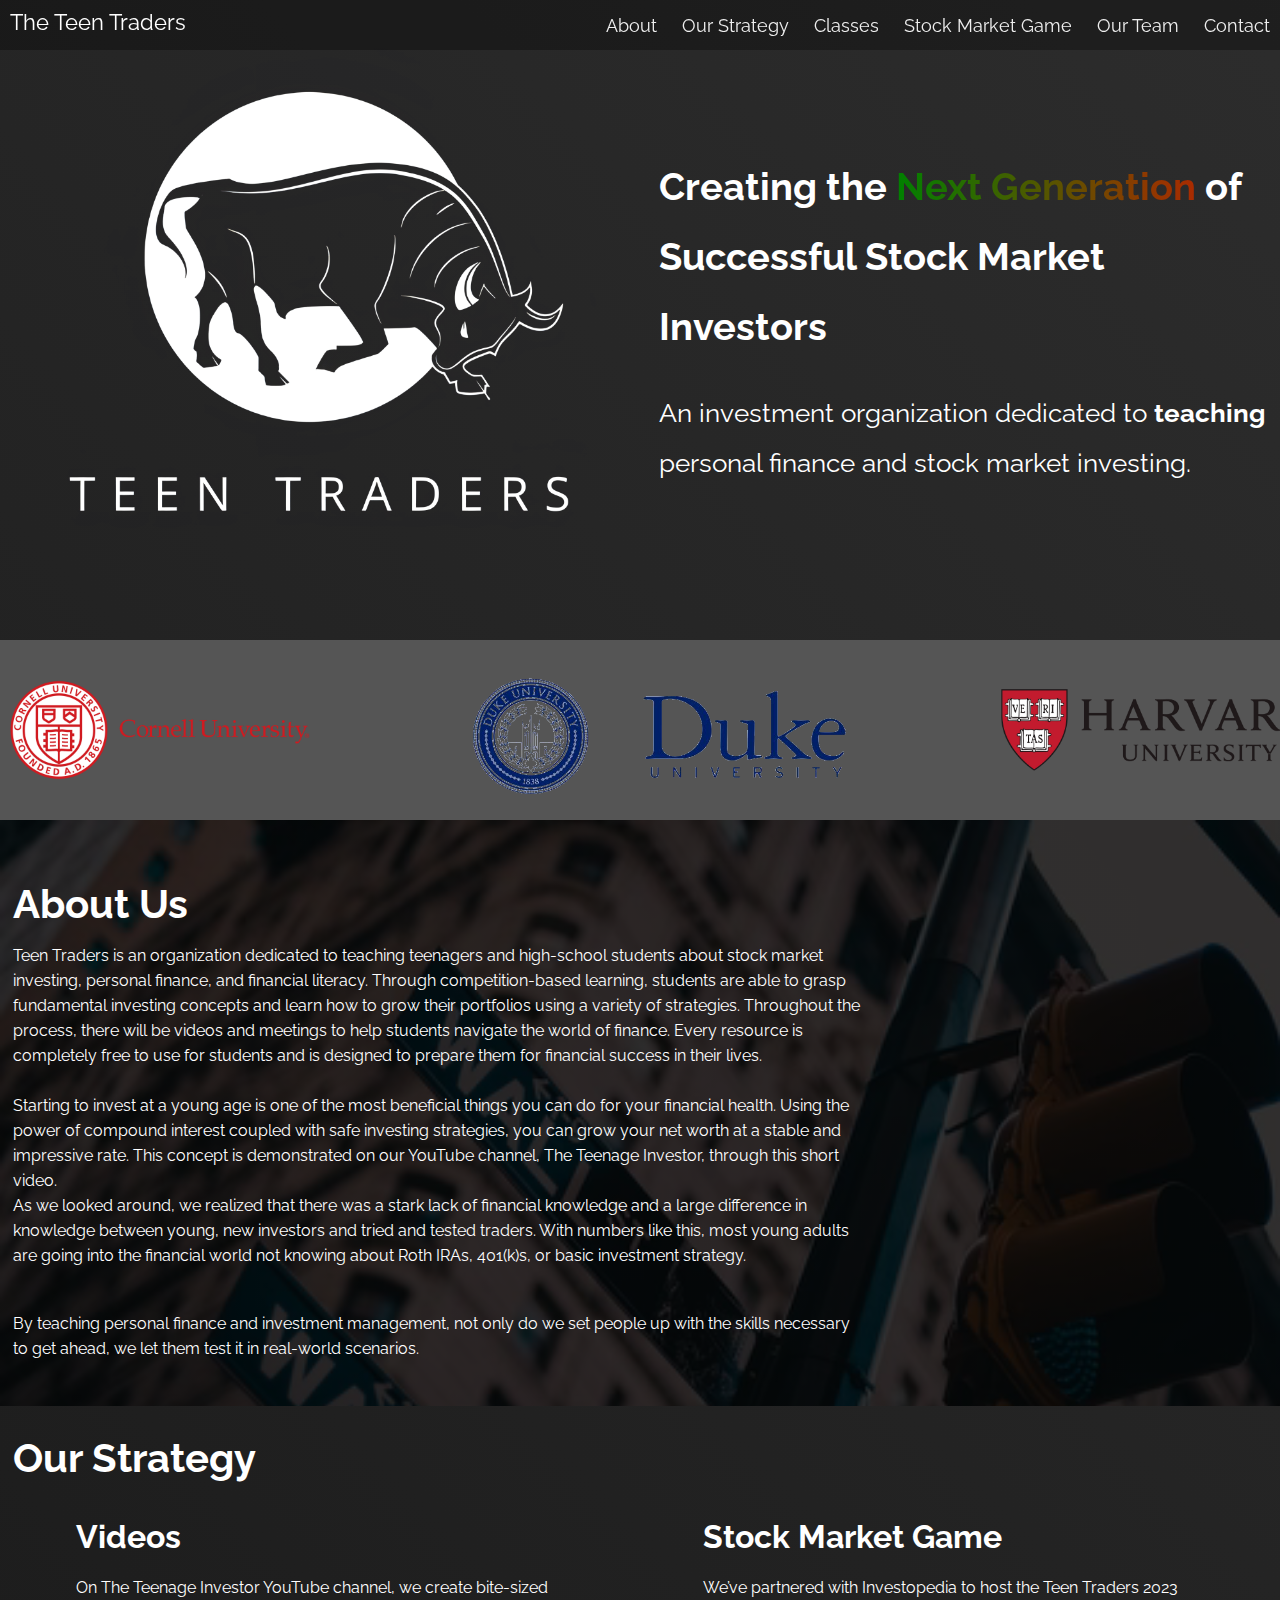
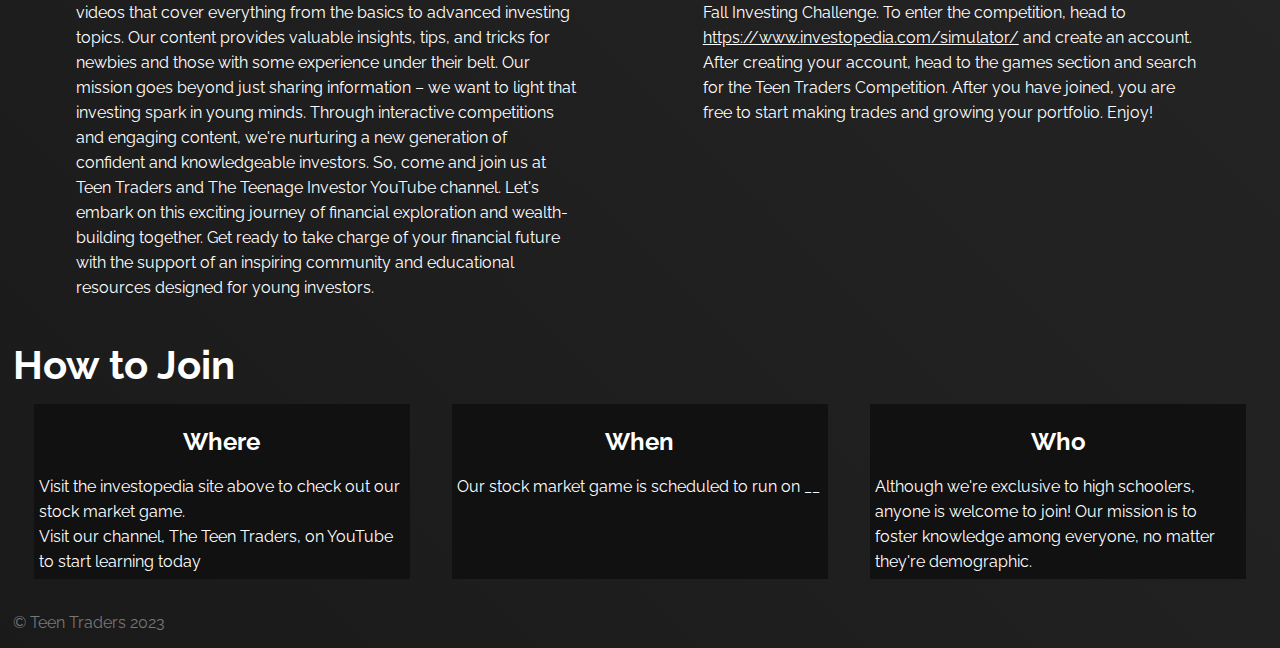
==== commit f2723d6c: "latest" ====
--- a/screw_this/index.html
+++ b/screw_this/index.html
@@ -164,7 +164,7 @@
       </div>
     </div>
 
-    <div id="actionItems">
+    <div id="actionItems" class="container">
       <h1>How to Join</h1>
       <div class="threeWayTop">
         <div class="miniItem where">
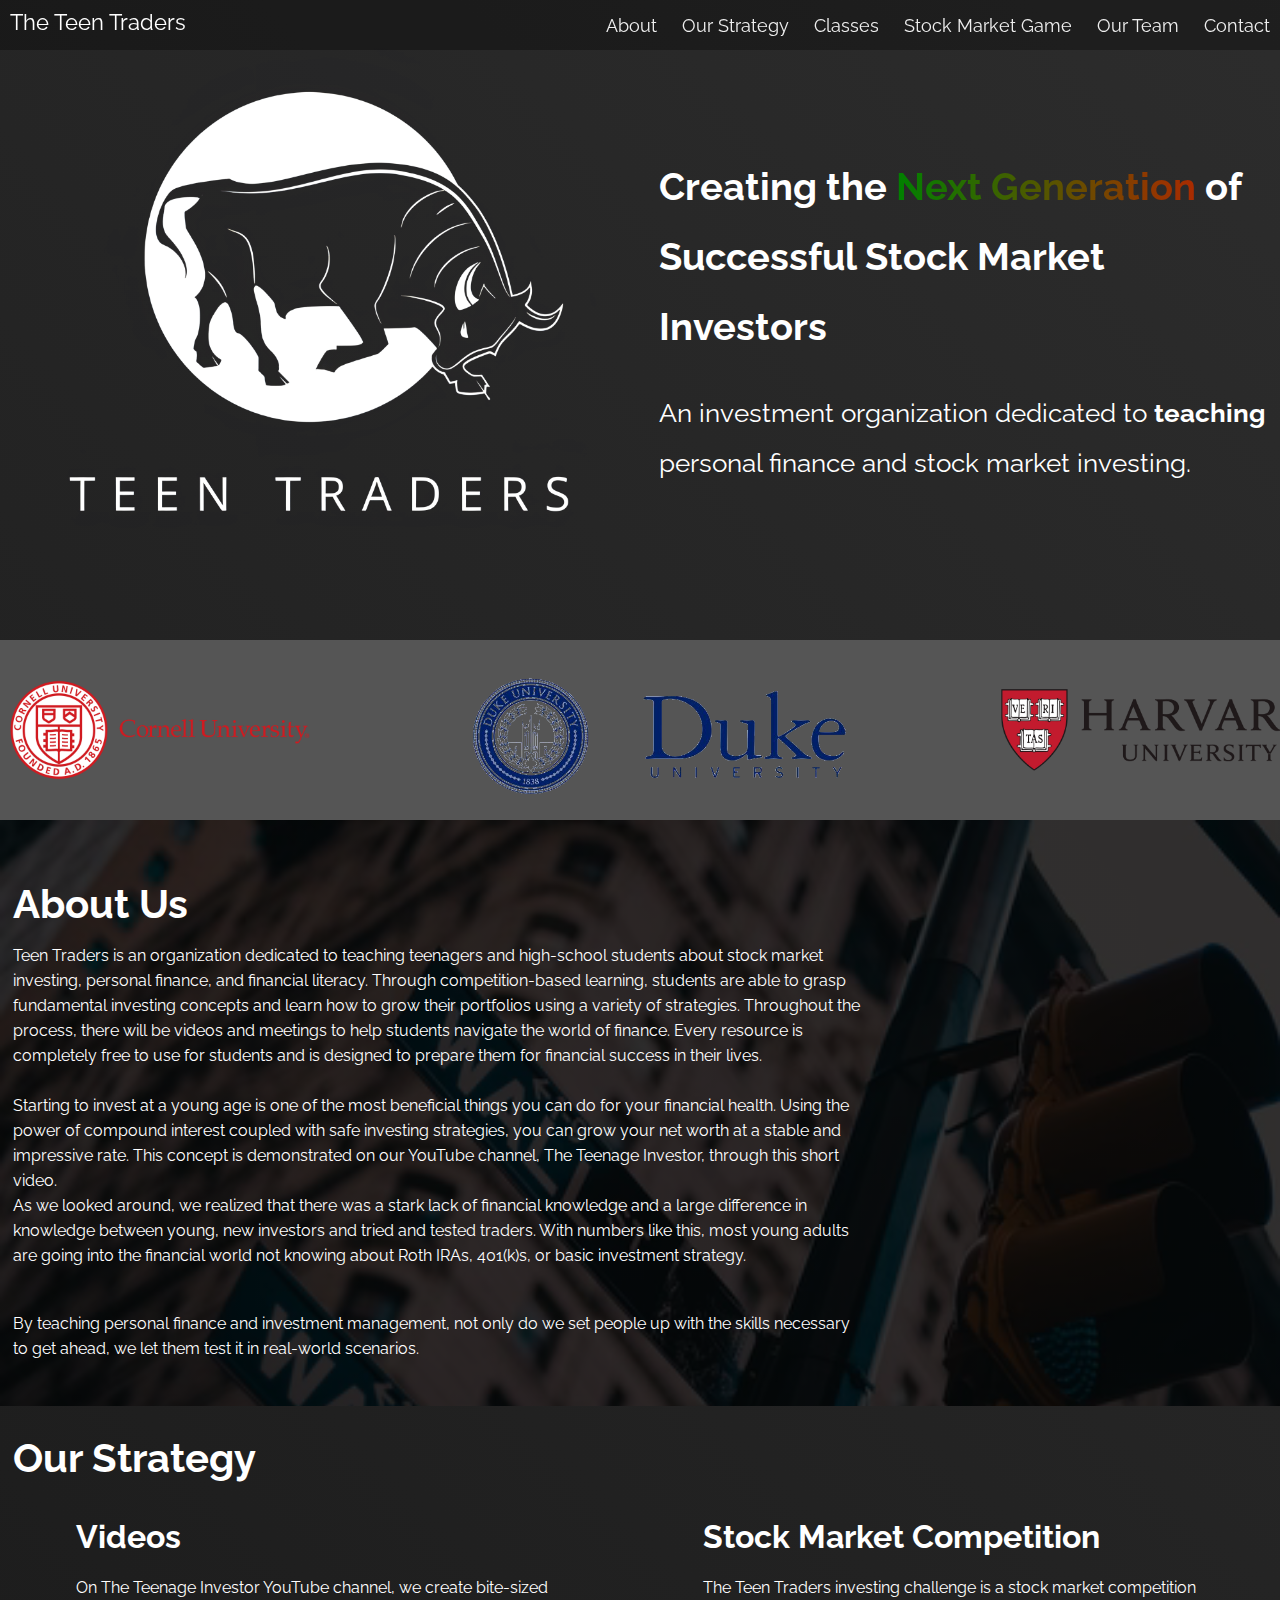
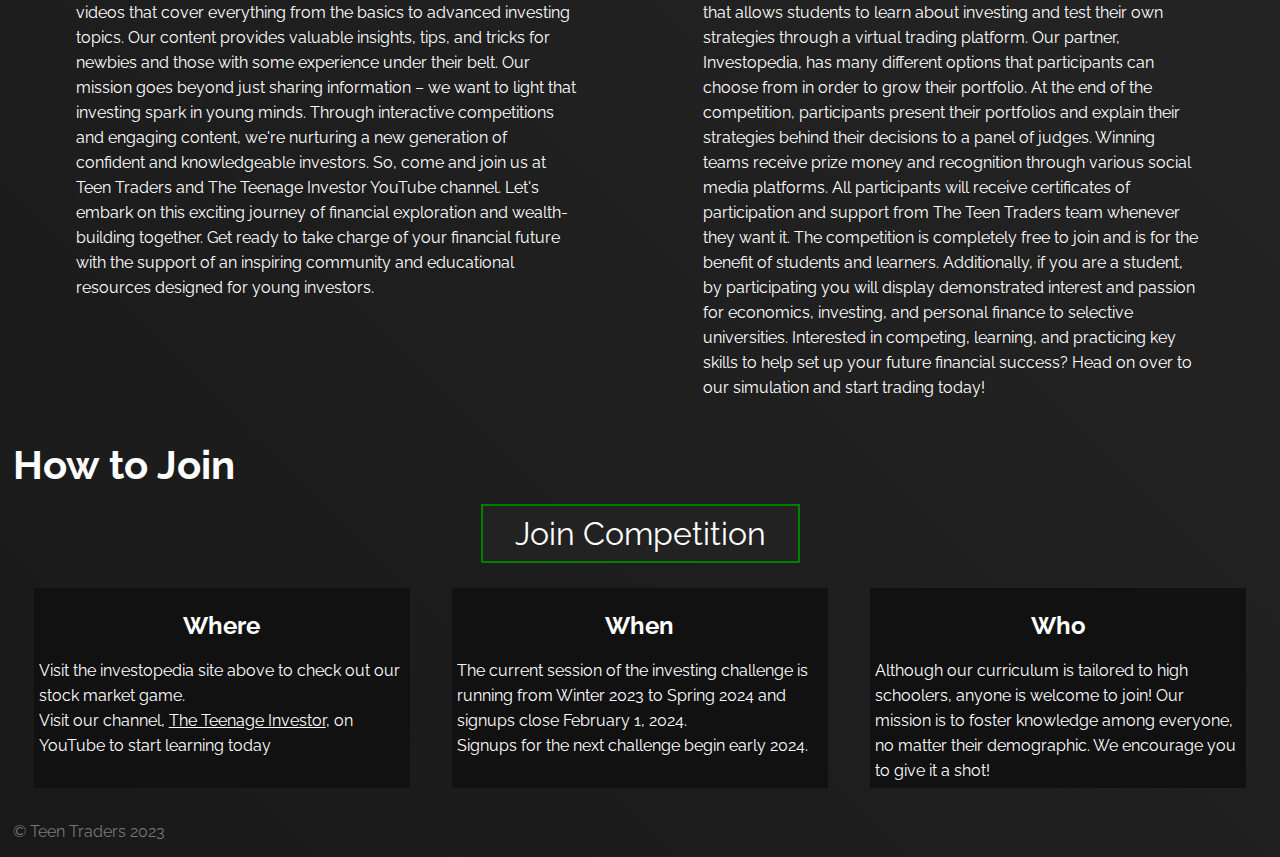
==== commit 449a0daa: "some stuff" ====
--- a/screw_this/index.html
+++ b/screw_this/index.html
@@ -6,7 +6,7 @@
     <title>The Teen Traders</title>
     <meta
       name="description"
-      content="Nonprofit with free online business /
+      content="Originization with free online business /
     personal finance classes | Inspiring future business leaders throughout
     Pittsburgh"
     />
@@ -122,7 +122,7 @@
         ></iframe>
         <iframe
           id="wideVideo"
-          src="https://www.youtube.com/embed/ikkj_j7Jdpc?si=n7umOf0RQtgcQXvH?autoplay=1&mute=1&controls=0"
+          src="https://www.youtube.com/embed/krq5_OG6mcs?si=YRgaPuOWE8y8wi8d?autoplay=1&mute=1&controls=0"
           title="YouTube video player"
           frameborder="0"
         ></iframe>
@@ -150,42 +150,51 @@
           <div></div>
         </div>
         <div class="smallBox" id="game" class="fadeInBottom">
-          <h2>Stock Market Game</h2>
-          We’ve partnered with Investopedia to host the Teen Traders 2023 Fall
-          Investing Challenge. To enter the competition, head to
-          <a href="https://www.investopedia.com/simulator/" style="color: white"
-            >https://www.investopedia.com/simulator/</a
-          >
-          and create an account. After creating your account, head to the games
-          section and search for the Teen Traders Competition. After you have
-          joined, you are free to start making trades and growing your
-          portfolio. Enjoy!
+          <h2>Stock Market Competition</h2>
+          The Teen Traders investing challenge is a stock market competition that allows students to 
+          learn about investing and test their own strategies through a virtual trading platform. 
+          Our partner, Investopedia, has many different options that participants can choose from in 
+          order to grow their portfolio. At the end of the competition, participants present their 
+          portfolios and explain their strategies behind their decisions to a panel of judges. 
+          Winning teams receive prize money and recognition through various social media platforms. 
+          All participants will receive certificates of participation and support from The Teen Traders 
+          team whenever they want it. The competition is completely free to join and is for the benefit 
+          of students and learners. Additionally, if you are a student, by participating you will display 
+          demonstrated interest and passion for economics, investing, and personal finance to selective 
+          universities. Interested in competing, learning, and practicing key skills to help set up your 
+          future financial success? Head on over to our simulation and start trading today!  
         </div>
       </div>
     </div>
 
     <div id="actionItems" class="container">
       <h1>How to Join</h1>
+      <a href="https://www.investopedia.com/simulator/" class = button2 >Join Competition</a>
       <div class="threeWayTop">
         <div class="miniItem where">
           <h2>Where</h2>
           <div>
             Visit the investopedia site above to check out our stock market
             game.<br />
-            Visit our channel, The Teen Traders, on YouTube to start learning
-            today
+            Visit our channel, <a href="https://www.youtube.com/c/theteenageinvestor" style="color:white">
+            The Teenage Investor</a>, on YouTube to start learning
+            today <br /><br />
           </div>
         </div>
         <div class="miniItem when">
           <h2>When</h2>
-          <div>Our stock market game is scheduled to run on __</div>
+          <div>The current session of the investing challenge is running from Winter 2023 to Spring 2024 and 
+            signups close February 1, 2024.
+            <br />
+            Signups for the next challenge begin early 2024.
+          </div>
         </div>
         <div class="miniItem who">
           <h2>Who</h2>
           <div>
-            Although we're exclusive to high schoolers, anyone is welcome to
+            Although our curriculum is tailored to high schoolers, anyone is welcome to
             join! Our mission is to foster knowledge among everyone, no matter
-            they're demographic.
+            their demographic. We encourage you to give it a shot!
           </div>
         </div>
       </div>
@@ -195,17 +204,17 @@
       <h1>Meet Our Team</h1>
       <div class="threeWay">
         <div class="personContainer">
-          <img src="./assets/founders/nilay.png" />
+          <img src="./assets/founders/nilay1.jpg" />
           <h2>Nilay Mishra</h2>
           <h3>CEO</h3>
         </div>
         <div class="personContainer">
-          <img src="./assets/founders/nilay.png" />
+          <img src="./assets/founders/tanay1.jpg" />
           <h2>Tanay Mishra</h2>
           <h3>COO</h3>
         </div>
         <div class="personContainer">
-          <img src="./assets/founders/nilay.png" />
+          <img src="./assets/founders/praneeth1.jpg" />
           <h2>Praneeth Otthi</h2>
           <h3>CTO</h3>
         </div>
@@ -215,9 +224,23 @@
     <div class="twoWay largerContainer">
       <div id="sponsor" class="fadeInClass">
         <h1>Interested in Sponsoring?</h1>
+        <div>
+          Thanks for your interest in sponsoring us! We're currently looking for
+          mainly fiscal sponsors. Please contact us with "Sponsor" in the subject
+          line.<br /><br />
+          If you really like what we're doing here, providing fiscal
+          sponsorships of any amount would be a massive help to expand our
+          operations and cover our website costs, prize costs, and management
+          costs.
+        </div>
       </div>
       <div id="contact" class="fadeInClass">
         <h1>Contact Us</h1>
+        <div id="innerBoxOuter">
+          <div id="innerBox">nmishra@nastudents.org</div>
+          <div id="innerBox">potthi2@nastudents.org</div>
+          <div id="innerBox">tmishra@nastudents.org</div>
+        </div>
       </div>
     </div>
 
--- a/screw_this/styles.css
+++ b/screw_this/styles.css
@@ -41,7 +41,6 @@
   height: 50px;
   width: 100%;
   position: fixed;
-
   color: white;
 
   background-color: rgba(0, 0, 0, 0.3);
@@ -345,7 +344,7 @@
 }
 
 .personContainer img {
-  max-width: 30%;
+  max-width: 50%;
 }
 
 @media (max-width: 900px) {
@@ -361,14 +360,14 @@
   }
 
   .personContainer img {
-    max-width: 10%;
+    max-width: 20%;
   }
 }
 
 #contact {
   width: 50%;
   height: 100%;
-  background-image: linear-gradient(rgba(0, 0, 0, 0.7), rgba(0, 0, 0, 0.7)),
+  background-image: linear-gradient(rgba(0, 0, 0, 0.9), rgba(0, 0, 0, 0.9)),
     url("./assets/floor.png");
   background-position: center;
 
@@ -430,6 +429,7 @@
 
 #wideVideo {
   display: none;
+
 }
 
 @media (max-width: 900px) {
@@ -440,7 +440,6 @@
 
   .insideInfo {
     margin: 0;
-    margin-bottom: 50px;
   }
 
   #wideVideo {
@@ -484,6 +483,11 @@
   background-position: center;
 
   padding-left: 2vw;
+  padding-bottom: 30px;
+}
+
+#sponsor h1 {
+  font-size: 2.5rem;
 }
 
 #actionItems {
@@ -534,7 +538,85 @@
     background-color: transparent;
   }
 
+  #sponsor {
+    width: 100%;
+  }
+
   .miniItem h2 {
     text-align: left;
   }
 }
+
+#innerBoxOuter {
+  width: 100%;
+
+  display: flex;
+  justify-content: center;
+  align-items: center;
+  flex-direction: column;
+}
+
+#innerBox {
+  width: 70%;
+  white-space: nowrap;
+  text-align: center;
+
+  padding: 5px;
+
+  margin-bottom: 2vh;
+
+  background-color: rgba(150, 150, 150, 0.3);
+}
+
+#innerBox:hover {
+  background-color: rgba(10, 10, 10, 0.3);
+  cursor: pointer;
+}
+
+.button {
+  border: none;
+  color: white;
+  padding: 16px 32px;
+  text-align: center;
+  text-decoration: none;
+  display: inline-block;
+  margin: 4px 2px;
+  transition-duration: 0.4s;
+  cursor: pointer;
+}
+.button2 {
+  font-family: "Raleway", sans-serif;
+  background-color: #222222;
+  border: 2px solid green;
+  color: white;
+  padding: 15px 32px;
+  text-align: center;
+  text-decoration: none;
+  display: inline-block;
+  font-size: 2rem;
+  margin: auto;
+  margin-bottom: 25px;
+  cursor: pointer;
+  width: fit-content;
+  height: fit-content;
+
+  animation-name: buttonTest;
+  animation-duration: 4s;
+  animation-delay: 2s;
+  animation-iteration-count: infinite;
+}
+
+.button2:hover {
+  background-color: #333333;
+  cursor: pointer;
+  /*
+  border-color: red;
+  transition: 0.5s ease-in-out;
+  */
+}
+
+@keyframes buttonTest {
+  0%   {border-color: red;}
+  50%   {border-color: green;}
+  100%   {border-color: red;}
+}
